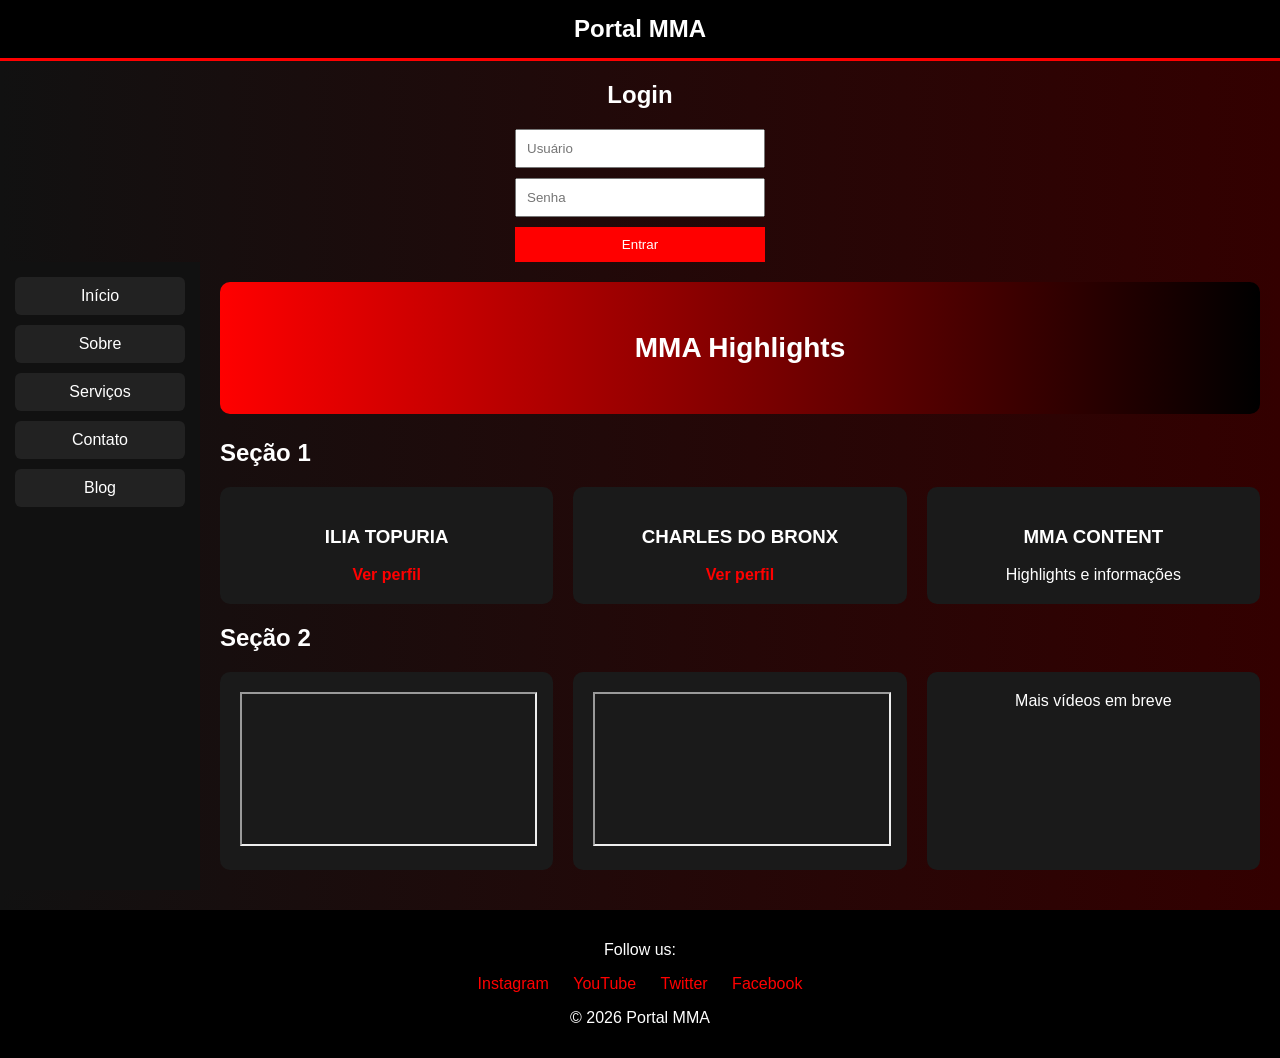
==== public/index.html @ 7be44316 "primeira versão" ====
<!DOCTYPE html>
<html lang="pt-BR">
<head>
<meta charset="UTF-8">
<meta name="viewport" content="width=device-width, initial-scale=1.0">
<title>Portal MMA</title>
<link rel="stylesheet" href="styles.css">
</head>
<body>

<header class="topo">Portal MMA</header>

<section class="login">
    <h1>Login</h1>
    <form class="login-form">
        <input type="text" placeholder="Usuário" required>
        <input type="password" placeholder="Senha" required>
        <button type="submit">Entrar</button>
    </form>
</section>

<div class="layout">

    <aside class="menu">
        <a href="#">Início</a>
        <a href="#">Sobre</a>
        <a href="#">Serviços</a>
        <a href="#">Contato</a>
        <a href="#">Blog</a>
    </aside>

    <main class="conteudo">

        <div class="banner">MMA Highlights</div>

        <h2>Seção 1</h2>
        <div class="blocos">
            <div class="bloco">
                <h3>ILIA TOPURIA</h3>
                <a href="https://www.espn.com.br/mma/lutador/_/id/4350812/ilia-topuria">Ver perfil</a>
            </div>

            <div class="bloco">
                <h3>CHARLES DO BRONX</h3>
                <a href="https://www.espn.com.br/mma/lutador/_/id/2504169/charles-oliveira">Ver perfil</a>
            </div>

            <div class="bloco">
                <h3>MMA CONTENT</h3>
                Highlights e informações
            </div>
        </div>

        <h2>Seção 2</h2>
        <div class="blocos">
            <div class="bloco">
                <iframe width="100%" height="150"
                src="https://www.youtube.com/embed/R1XTF1Eyp4k?si=vS8kNw9bmNOLXS3G"></iframe>
            </div>

            <div class="bloco">
                <iframe width="100%" height="150"
                src="https://www.youtube.com/embed/wqbo2qJeRYg?si=7mekpt9ojkFrzfOj"></iframe>
            </div>

            <div class="bloco">Mais vídeos em breve</div>
        </div>

    </main>

</div>

<footer class="rodape">
    <p>Follow us:</p>
    <div class="redes">
        <a href="#">Instagram</a>
        <a href="#">YouTube</a>
        <a href="#">Twitter</a>
        <a href="#">Facebook</a>
    </div>
    <p>© 2026 Portal MMA</p>
</footer>

</body>
</html>
---- public/styles.css ----
body {
    font-family: Arial, Helvetica, sans-serif;
    margin: 0;
    background: linear-gradient(to right, #111, #300);
    color: white;
}

.topo {
    text-align: center;
    padding: 15px;
    font-size: 24px;
    font-weight: bold;
    background: black;
    border-bottom: 3px solid red;
}

.layout {
    display: flex;
}

.menu {
    width: 170px;
    background: #111;
    padding: 15px;
    display: flex;
    flex-direction: column;
    gap: 10px;
}

.menu a {
    background: #222;
    padding: 10px;
    text-decoration: none;
    color: white;
    text-align: center;
    border-radius: 6px;
}

.conteudo {
    flex: 1;
    padding: 20px;
}

.banner {
    background: linear-gradient(to right, red, black);
    padding: 50px;
    text-align: center;
    font-size: 28px;
    font-weight: bold;
    border-radius: 10px;
    margin-bottom: 25px;
}

.blocos {
    display: flex;
    gap: 20px;
    margin-top: 10px;
}

.bloco {
    flex: 1;
    background: #1a1a1a;
    padding: 20px;
    text-align: center;
    border-radius: 10px;
}

.bloco a {
    color: red;
    text-decoration: none;
    font-weight: bold;
}

.login {
    margin-top: 20px;
    text-align: center;
}

.login-form {
    display: flex;
    flex-direction: column;
    gap: 10px;
    width: 250px;
    margin: auto;
}

.login-form input {
    padding: 10px;
}

.login-form button {
    padding: 10px;
    background: red;
    color: white;
    border: none;
}

.rodape {
    text-align: center;
    padding: 15px;
    background: black;
    margin-top: 20px;
}

.redes a {
    color: red;
    margin: 0 10px;
    text-decoration: none;
}

/* RESPONSIVO SIMPLES */
@media (max-width: 768px) {

    .layout {
        flex-direction: column;
    }

    .menu {
        width: 100%;
        flex-direction: row;
        justify-content: space-around;
    }

    .blocos {
        flex-direction: column;
    }

}
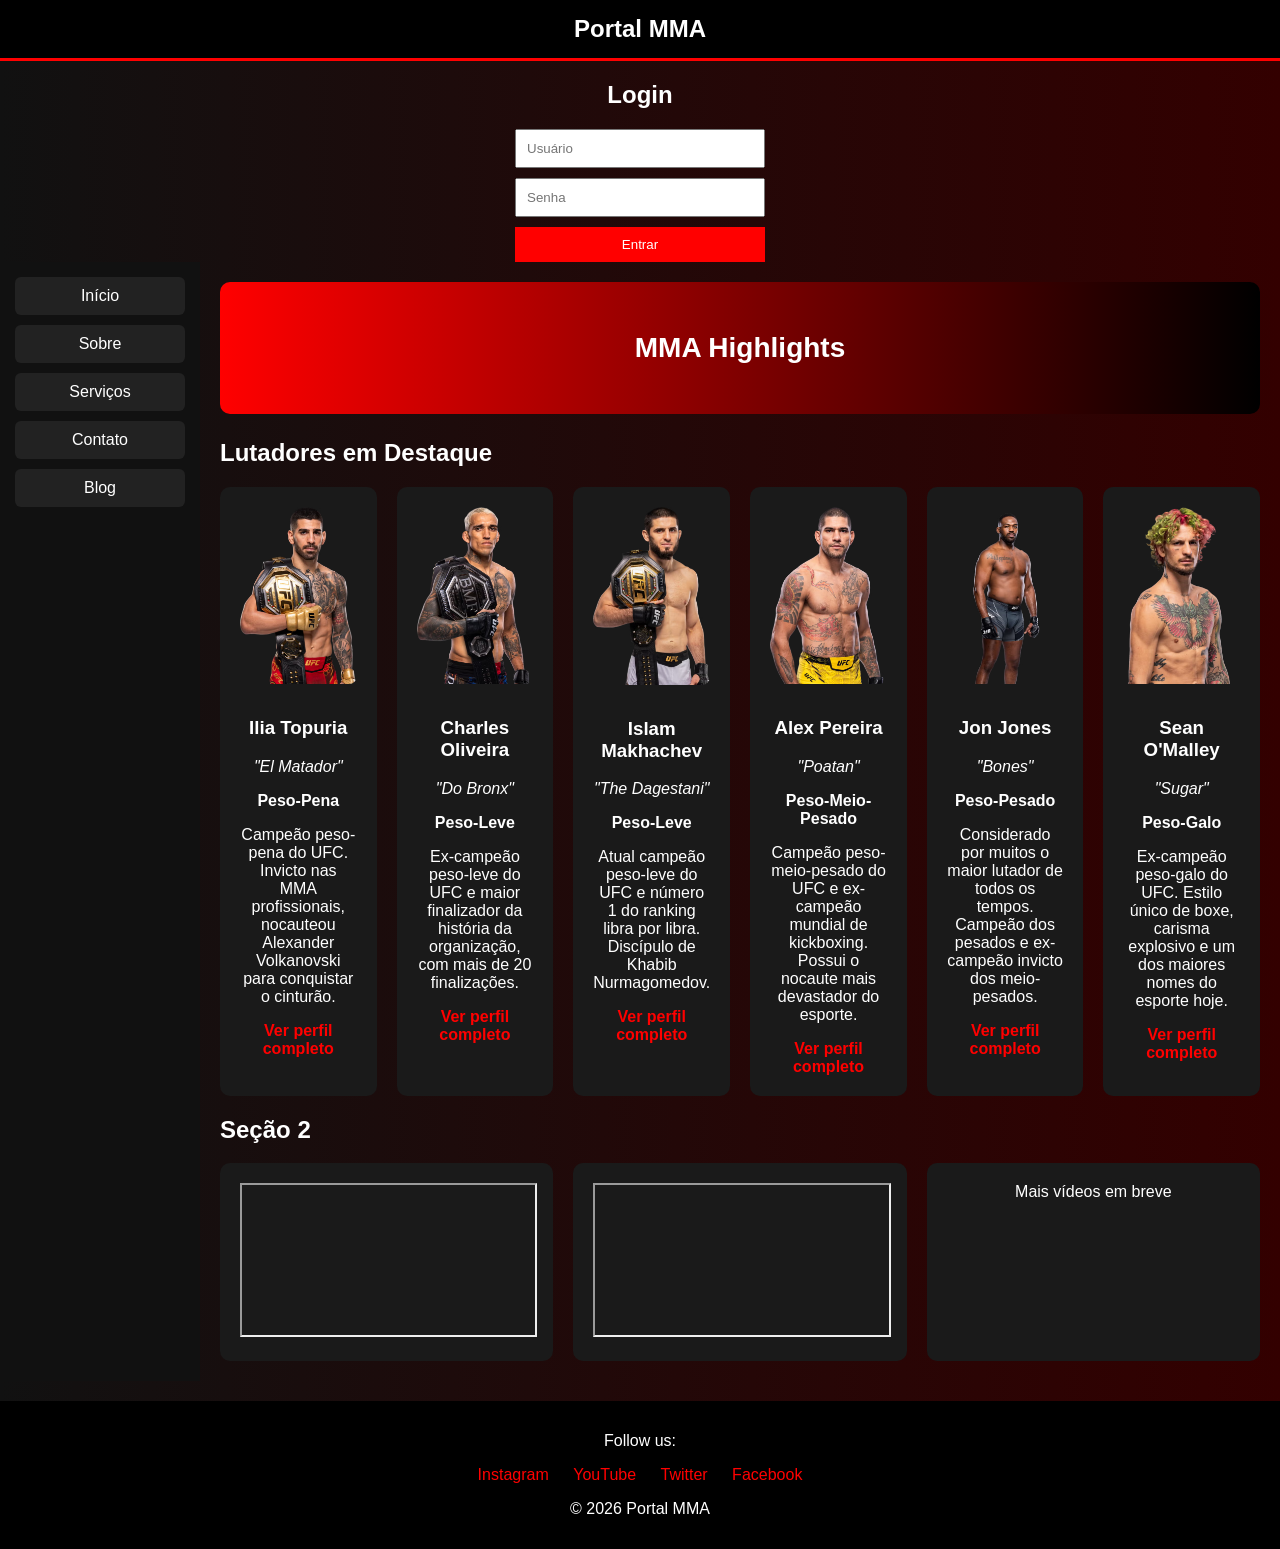
==== commit 835a297e: "feat: home-page e página de detalhes dinâmicas" ====
--- a/public/index.html
+++ b/public/index.html
@@ -33,23 +33,8 @@
 
         <div class="banner">MMA Highlights</div>
 
-        <h2>Seção 1</h2>
-        <div class="blocos">
-            <div class="bloco">
-                <h3>ILIA TOPURIA</h3>
-                <a href="https://www.espn.com.br/mma/lutador/_/id/4350812/ilia-topuria">Ver perfil</a>
-            </div>
-
-            <div class="bloco">
-                <h3>CHARLES DO BRONX</h3>
-                <a href="https://www.espn.com.br/mma/lutador/_/id/2504169/charles-oliveira">Ver perfil</a>
-            </div>
-
-            <div class="bloco">
-                <h3>MMA CONTENT</h3>
-                Highlights e informações
-            </div>
-        </div>
+        <h2>Lutadores em Destaque</h2>
+        <div id="cards-container" class="blocos"></div>
 
         <h2>Seção 2</h2>
         <div class="blocos">
@@ -81,5 +66,6 @@
     <p>© 2026 Portal MMA</p>
 </footer>
 
+<script src="app.js"></script>
 </body>
 </html>
